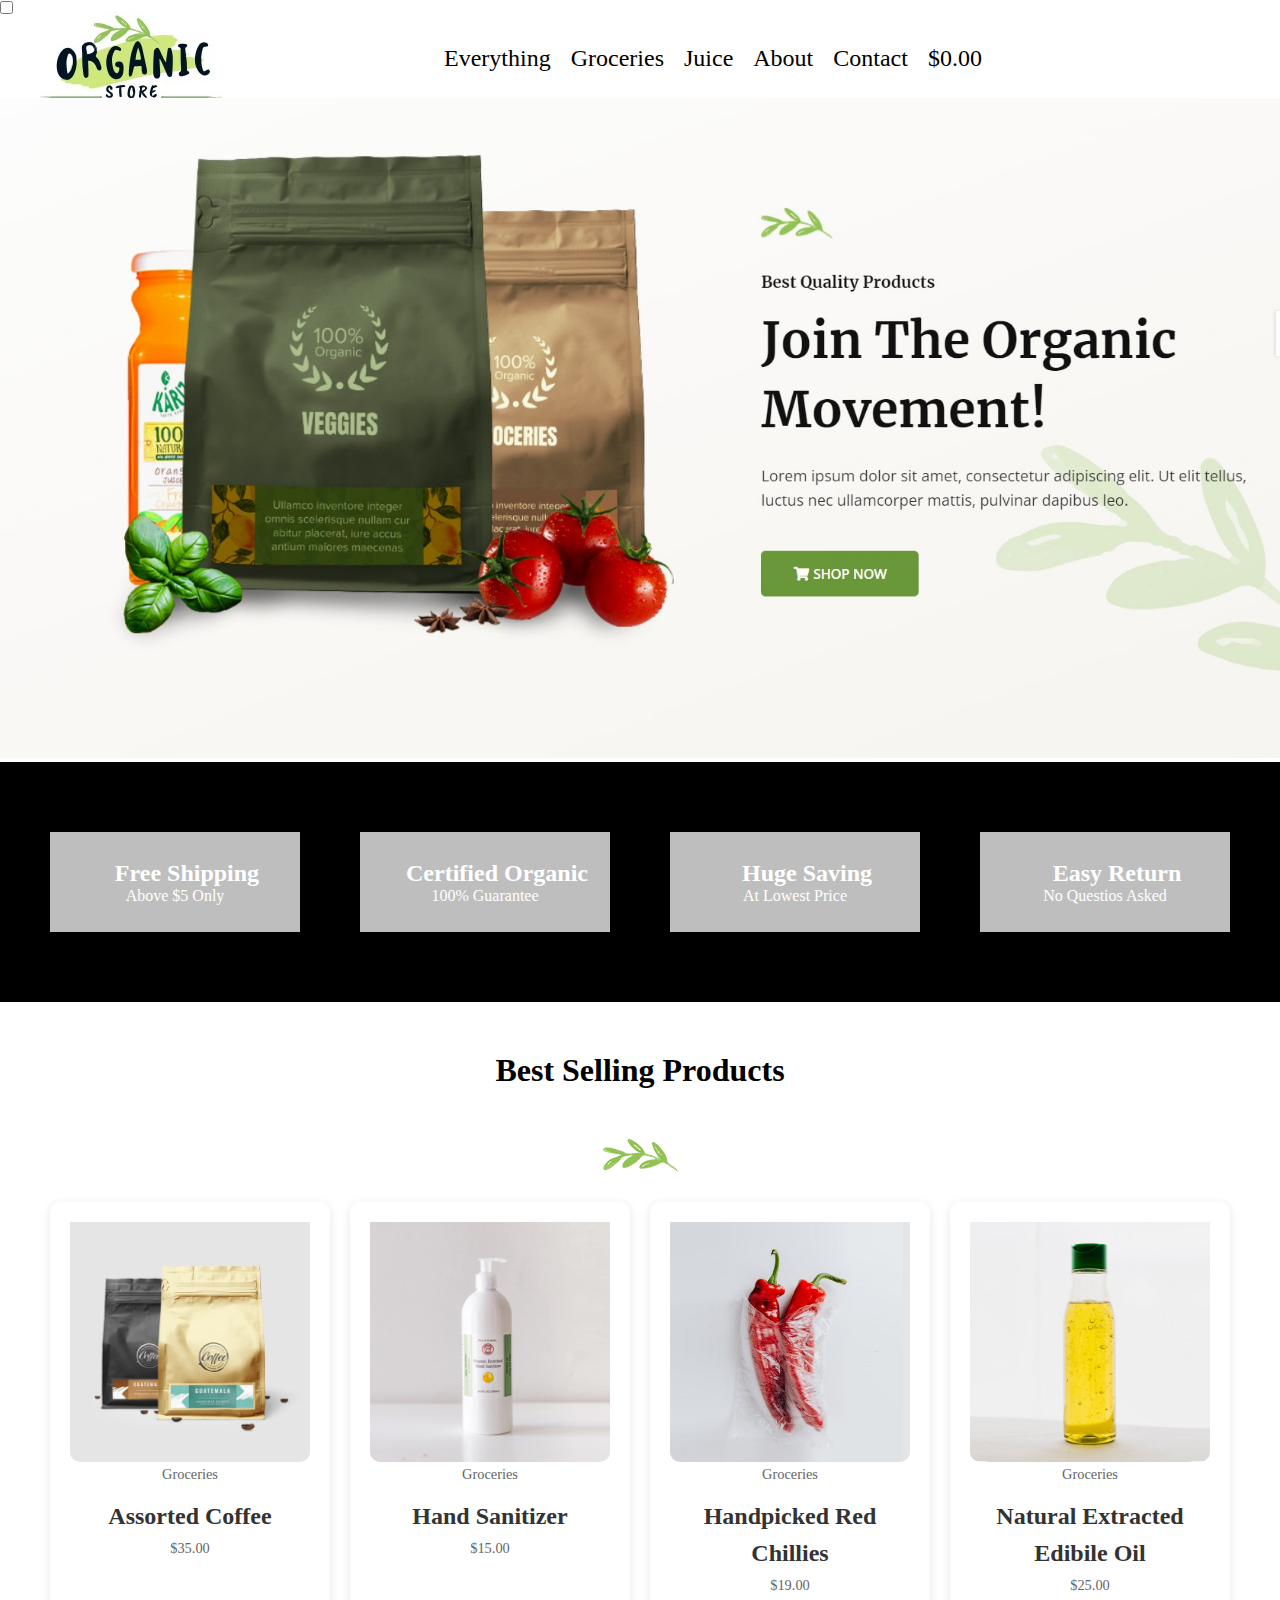
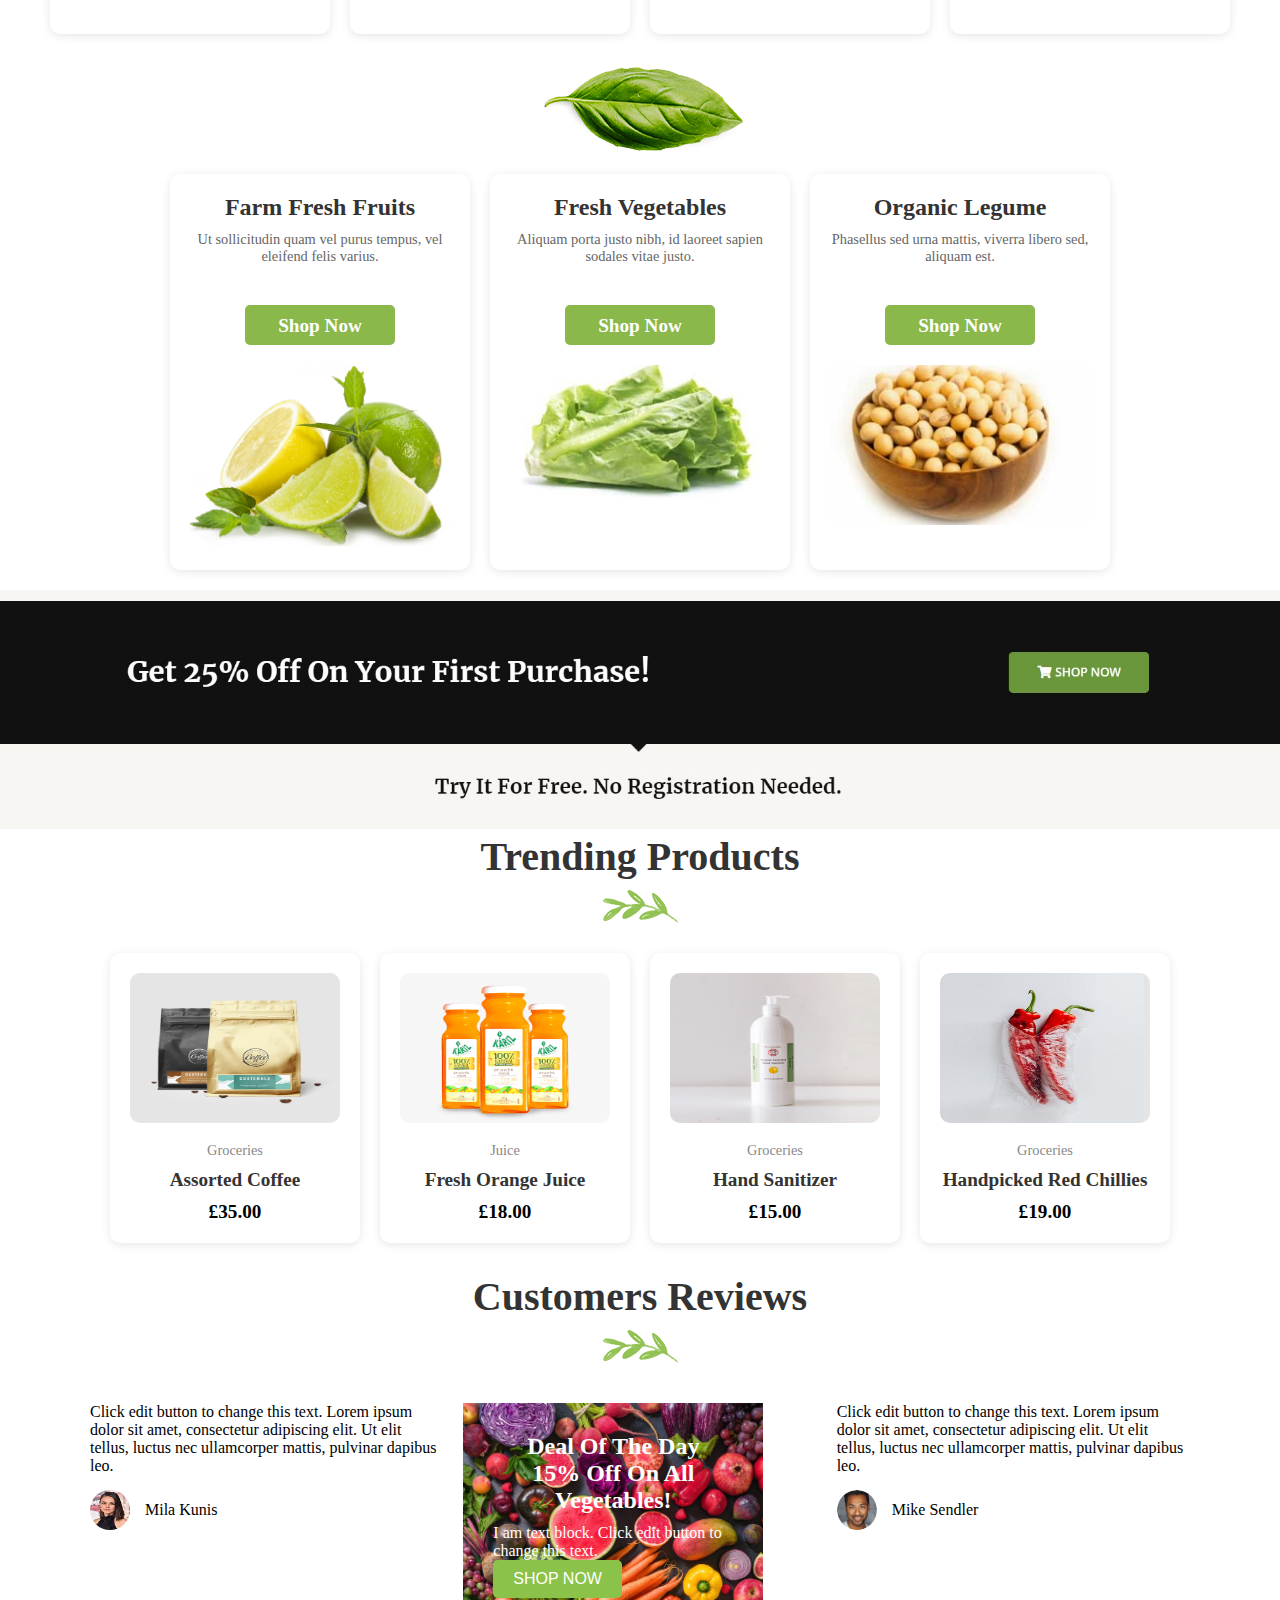
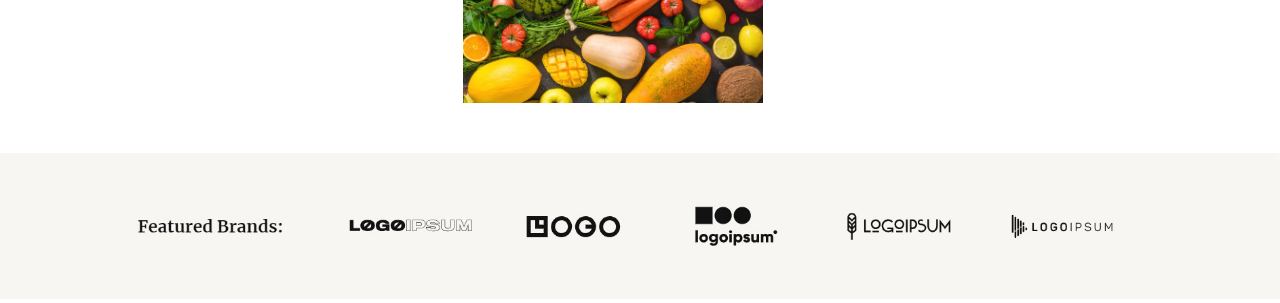
==== index.html @ df2e71de "first_commit" ====
<!DOCTYPE html>
<html lang="en">
  <head>
    <meta charset="UTF-8" />
    <meta name="viewport" content="width=device-width, initial-scale=1.0" />
    <link
      rel="stylesheet"
      href="https://cdnjs.cloudflare.com/ajax/libs/font-awesome/6.6.0/css/all.min.css"
      integrity="sha512-Kc323vGBEqzTmouAECnVceyQqyqdsSiqLQISBL29aUW4U/M7pSPA/gEUZQqv1cwx4OnYxTxve5UMg5GT6L4JJg=="
      crossorigin="anonymous"
      referrerpolicy="no-referrer"
    />
    <link rel="stylesheet" href="style.css" />
    <title>MULTI_PAGE</title>
  </head>
  <body>
    <input type="checkbox" id="click" />
    <nav>
      <a href="index.html"><img src="/images/logoimg.jpg" alt=""/></a>

      <ul>
        <li><a href="Everything.html">Everything</a></li>
        <li><a href="Groceries.html">Groceries</a></li>
        <li><a href="Juice.html">Juice</a></li>
        <li><a href="About.html">About</a></li>
        <li><a href="Contact.html">Contact</a></li>
        <li><a href="$0.00.html">$0.00</a></li>
        <li>
          <a href="bucket.html"><i class="fa-solid fa-bucket" style="color:#069308;"></i></a>
        </li>
        <li>
          <a href="user.html"><i class="fa-solid fa-user" style="color:#069308;"></i></a>
        </li>
      </ul>
      <label for="click"><i class="fa-solid fa-bars" style="color:white;"></i></label>
    </nav>
    <div class="best">
      <img src="images/fullimg.jpg" alt=""/>
    </div>
    <div class="border">
      <div class="content">
        <div class="icon">
          <i class="fa-solid fa-van-shuttle" style="color: #069308;"></i>
          <h2>Free Shipping</h2>
        </div>
        <div class="text">
          
          <p>Above $5 Only</p>
        </div>
      </div>
      <div class="content">
        <div class="icon">
          <i class="fa-solid fa-users" style="color: #069308;"></i>
          <h2>Certified Organic</h2>
        </div>
        <div class="text">
         
          <p>100% Guarantee</p>
        </div>
      </div>
      <div class="content">
        <div class="icon">
          <i class="fa-solid fa-money-check" style="color: #069308;"></i>
          <h2>Huge Saving</h2>
        </div>
        <div class="text">
          
          <p>At Lowest Price</p>
        </div>
      </div>
      <div class="content">
        <div class="icon">
          <i class="fa-solid fa-recycle" style="color: #069308;"></i>
          <h2>Easy Return</h2>
        </div>
        <div class="text">
           <p>No Questios Asked</p>
        </div>
      </div>
    </div>
      <div class="selling">
      <div>
      <h1>Best Selling Products</h1>
    </div>
    <div class="leaf">
      <img src="images/leaves.png" alt=""/>
    </div>
    <div class="cards">
    <div class="card">
      <img src="images/coffeeimg.jpg" alt=""/>
      <p>Groceries</p>
      <h2>Assorted Coffee</h2>
      <div class="rating">
        <i class="fa-regular fa-star"></i>
        <i class="fa-regular fa-star"></i>
        <i class="fa-regular fa-star"></i>
        <i class="fa-regular fa-star"></i>
        <i class="fa-regular fa-star"></i>
      </div>
      <p>$35.00</p>
    </div>
    <div class="card">
      <img src="images/sanitizerimg.jpg" alt=""/>
      <p>Groceries</p>
      <h2>Hand Sanitizer</h2>
      <div class="rating">
        <i class="fa-regular fa-star"></i>
        <i class="fa-regular fa-star"></i>
        <i class="fa-regular fa-star"></i>
        <i class="fa-regular fa-star"></i>
        <i class="fa-regular fa-star"></i>
      </div>
      <p>$15.00</p>
    </div>
    <div class="card">
      <img src="images/red-chillies.jpg" alt=""/>
      <p>Groceries</p>
      <h2>Handpicked Red</h2>
      <h2>Chillies</h2>
      <div class="rating">
        <i class="fa-regular fa-star"></i>
        <i class="fa-regular fa-star"></i>
        <i class="fa-regular fa-star"></i>
        <i class="fa-regular fa-star"></i>
        <i class="fa-regular fa-star"></i>
      </div>
      <p>$19.00</p>
    </div>
    <div class="card">
      <img src="images/edible-oil.jpg" alt=""/>
      <p>Groceries</p>
      <h2>Natural Extracted</h2>
      <h2>Edibile Oil</h2>
      <div class="rating">
        <i class="fa-regular fa-star"></i>
        <i class="fa-regular fa-star"></i>
        <i class="fa-regular fa-star"></i>
        <i class="fa-regular fa-star"></i>
        <i class="fa-regular fa-star"></i>
      </div>
      <p>$25.00</p>
    </div>

    </div>
    </div>
  </div>
  <div class="basil">
  <img src="images/basil-leaf.png" alt=""/>
  </div>
  <div class="container">
    <div class="shop">
        <h2>Farm Fresh Fruits</h2>
        <p>Ut sollicitudin quam vel purus tempus, vel eleifend felis varius.</p>
        <a href="#" class="button">Shop Now</a>
        <img src="images/Lemon.jpg" alt="">
    </div>
    <div class="shop">
        <h2>Fresh Vegetables</h2>
        <p>Aliquam porta justo nibh, id laoreet sapien sodales vitae justo.</p>
        <a href="#" class="button">Shop Now</a>
        <img src="images/veges.jpg" alt="">
    </div>
    <div class="shop">
        <h2>Organic Legume</h2>
        <p>Phasellus sed urna mattis, viverra libero sed, aliquam est.</p>
        <a href="#" class="button">Shop Now</a>
        <img src="images/beans.jpg" alt="">
    </div>
    </div>
    <div class="off">
      <img src="images/shop.jpg" alt=""/>
    </div>
    <div class="trending-products">
      <h1>Trending Products</h1>
      <img src="images/leaves.png" alt="">
      </div>
      <div class="product-container">
          <div class="product-card">
              <img src="images/coffeeimg.jpg" alt="">
              <p class="category">Groceries</p>
              <h2>Assorted Coffee</h2>
            <i class="fa-regular fa-star"></i>
        <i class="fa-regular fa-star"></i>
        <i class="fa-regular fa-star"></i>
        <i class="fa-regular fa-star"></i>
        <i class="fa-regular fa-star"></i>
              
              <p class="price">£35.00</p>
              </div>
         
          <div class="product-card">
              <img src="images/orage-juice-karizimg.jpg" alt="">
              <p class="category">Juice</p>
              <h2>Fresh Orange Juice</h2>
              <i class="fa-regular fa-star"></i>
        <i class="fa-regular fa-star"></i>
        <i class="fa-regular fa-star"></i>
        <i class="fa-regular fa-star"></i>
        <i class="fa-regular fa-star"></i>
              <p class="price">£18.00</p>
          </div>
          <div class="product-card">
              <img src="images/sanitizerimg.jpg" alt="">
              <p class="category">Groceries</p>
              <h2>Hand Sanitizer</h2>
              <i class="fa-regular fa-star"></i>
        <i class="fa-regular fa-star"></i>
        <i class="fa-regular fa-star"></i>
        <i class="fa-regular fa-star"></i>
        <i class="fa-regular fa-star"></i>
              <p class="price">£15.00</p>
          </div>
          <div class="product-card">
              <img src="images/red-chillies.jpg" alt="">
              <p class="category">Groceries</p>
              <h2>Handpicked Red Chillies</h2>
              <i class="fa-regular fa-star"></i>
        <i class="fa-regular fa-star"></i>
        <i class="fa-regular fa-star"></i>
        <i class="fa-regular fa-star"></i>
        <i class="fa-regular fa-star"></i>
              <p class="price">£19.00</p>
          </div>
        </div>
    <section class="customer-reviews">
      <div class="content">
        <h1>Customers Reviews</h1>
        <img src="images/leaves.png" alt="">
      </div>
     
      <div class="review-container">
          <div class="review-card">
            <i class="fa-regular fa-star"style="color:orange;"></i>
            <i class="fa-regular fa-star"style="color:orange;"></i>
            <i class="fa-regular fa-star"style="color:orange;"></i>
            <i class="fa-regular fa-star"style="color:orange;"></i>
            <i class="fa-regular fa-star"style="color:orange;"></i>
              <p>Click edit button to change this text. Lorem ipsum dolor sit amet, consectetur adipiscing elit. Ut elit tellus, luctus nec ullamcorper mattis, pulvinar dapibus leo.</p>
              <div class="reviewer">
                  <img src="images/mila.jpg" alt="">
                  <p>Mila Kunis</p>
              </div>
          </div>
          <div class="deal-card">
              <h2>Deal Of The Day<br>15% Off On All Vegetables!</h2>
              <p>I am text block. Click edit button to change this text.</p>
              <button>SHOP NOW</button>
          </div>
          <div class="review-card">
            <i class="fa-regular fa-star"style="color:orange;" ></i>
            <i class="fa-regular fa-star"style="color:orange;"></i>
            <i class="fa-regular fa-star"style="color:orange;"></i>
            <i class="fa-regular fa-star"style="color:orange;"></i>
            <i class="fa-regular fa-star"style="color:orange;"></i>
              <p>Click edit button to change this text. Lorem ipsum dolor sit amet, consectetur adipiscing elit. Ut elit tellus, luctus nec ullamcorper mattis, pulvinar dapibus leo.</p>
              <div class="reviewer">
                  <img src="images/mike.jpg" alt="">
                  <p>Mike Sendler</p>
              </div>
          </div>
      </div>
  </section>
  <div class="brands">
    <img src="images/brands.jpg" alt=""/>
  </div>
  <section class="foot">
    <div></div>
  </section>
    
  </body>
  </html>
---- style.css ----
* {
  margin: 0;
  padding: 0;
  box-sizing: border-box;
}
nav img {
  margin-left: 40px;
}
nav {
  background-color: white;
  height: 80px;
  display: flex;
  justify-content: space-between;
  align-items: center;
  text-align: center;
}
nav ul {
  display: flex;
  flex-direction: row;
  list-style: none;
  gap: 20px;
}
nav ul {
  margin-right: 40px;
  text-align: center;
}
nav ul li a {
  font-size: 24px;
  color: black;
  text-decoration: none;
  text-align: center;
}
.best img {
  width: 100%;
  height: 100%;
}
.border {
  background-color: black;
  display: grid;
  grid-template-columns: 1fr 1fr 1fr 1fr;
  color: white;
  justify-content: center;
  align-items: center;
  padding: 20px;
  height: 240px;
  width: 100%;
}
.border .content {
  background-color: rgb(190, 190, 190);
  height: 100px;
  padding: 10px 10px;
  margin: 30px;
  display: flex;
  flex-direction: column;
  justify-content: center;
  align-items: center;
}
.border .content .icon {
  display: flex;
}
.border .content .icon i {
  margin: 10px 12px;
}
.selling h1 {
  text-align: center;
  margin: 50px;
}
.selling .leaf img {
  align-items: center;
  justify-content: center;
  text-align: center;
  display: inline-block;
  vertical-align: middle;
}
.leaf {
  display: flex;
  justify-content: center;
  align-items: center;
}

.cards {
  display: grid;
  grid-template-columns: 1fr 1fr 1fr 1fr;
  gap: 20px;
  margin: 30px 50px;
}

.card {
  background-color: #fff;
  border-radius: 10px;
  box-shadow: 0 2px 10px rgba(0, 0, 0, 0.1);
  padding: 20px;
  text-align: center;
  position: relative;
}

.card h2 {
  font-size: 1.5em;
  margin-bottom: 10px;
  color: #333;
}

.card p {
  color: #666;
  font-size: 0.9em;
  margin-bottom: 20px;
}
.basil {
  display: flex;
  justify-content: center;
  align-items: center;
}
.button {
  display: inline-block;
  background-color: #069308;
  color: white;
  padding: 10px 20px;
  border-radius: 10px;
  text-decoration: none;
  text-align: center;
  font-weight: 150px;
  font-size: larger;
  margin: 20px;
  width: 150px;
  height: 40px;
}
.card img {
  width: 100%;
  height: auto;
  border-radius: 0 0 10px 10px;
}
.container {
  display: flex;
  justify-content: center;
  gap: 20px;
  padding: 20px;
}

.shop {
  background-color: #fff;
  border-radius: 10px;
  box-shadow: 0 2px 10px rgba(0, 0, 0, 0.1);
  padding: 20px;
  text-align: center;
  width: 300px;
  position: relative;
}

.shop h2 {
  font-size: 1.5em;
  margin-bottom: 10px;
  color: #333;
}

.shop p {
  color: #666;
  font-size: 0.9em;
  margin-bottom: 20px;
}

.button {
  display: inline-block;
  background-color: #8ab84b;
  color: white;
  padding: 10px 20px;
  border-radius: 5px;
  text-decoration: none;
  font-weight: bold;
  margin-bottom: 20px;
}
.button:hover {
  background-color: darkgreen;
}

.shop img {
  width: 100%;
  height: auto;
  border-radius: 0 0 10px 10px;
}
.off img {
  width: 100%;
}
.trending-products {
  max-width: 1200px;
  margin: 0 auto;
  display: flex;
  flex-direction: column;
  justify-content: center;
  align-items: center;
}

.trending-products h1 {
  font-size: 2.5em;
  color: #333;
  margin-bottom: 10px;
  text-align: center;
}

.product-container {
  display: flex;
  justify-content: center;
  gap: 20px;
  margin: 30px 50px;
}

.product-card {
  background-color: #fff;
  border-radius: 10px;
  box-shadow: 0 2px 10px rgba(0, 0, 0, 0.1);
  padding: 20px;
  width: 250px;
  text-align: center;
  transition: transform 0.3s;
}

.product-card:hover {
  transform: scale(1.05);
}

.product-card img {
  width: 100%;
  height: 150px;
  border-radius: 10px;
  margin-bottom: 15px;
}

.category {
  font-size: 0.9em;
  color: #888;
  margin-bottom: 10px;
}

.product-card h2 {
  font-size: 1.2em;
  color: #333;
  margin-bottom: 10px;
}

.price {
  font-size: 1.2em;
  color: #000;
  font-weight: bold;
}
.customer-reviews {
  max-width: 1200px;
  margin: 0 auto;
}
.customer-reviews .content {
  display: flex;
  flex-direction: column;
  align-items: center;
  justify-content: center;
}
.customer-reviews h1 {
  font-size: 2.5em;
  color: #333;
  margin-bottom: 10px;
  text-align: center;
}

.leaf-icon {
  width: 50px;
  margin-bottom: 20px;
  align-items: center;
}

.review-container {
  display: grid;
  grid-template-columns: 1fr 1fr 1fr;
  justify-content: center;
  gap: 20px;
  height: 100%;
  margin: 40px 50px;
}

.review-card .deal-card {
  background-color: #fff;
  border-radius: 10px;
  box-shadow: 0 2px 10px rgba(0, 0, 0, 0.1);
  padding: 20px;
  width: 100px;
  text-align: center;
  transition: transform 0.3s;
}

.review-card:hover .deal-card:hover {
  transform: scale(1.05);
}

.reviewer {
  display: flex;
  align-items: center;
  margin-top: 15px;
}

.reviewer img {
  width: 40px;
  height: 40px;
  border-radius: 50%;
  margin-right: 10px;
}

.reviewer p {
  margin: 5px;
  text-align: center;
  justify-content: center;
}

.deal-card {
  background-image: url("images/vegfurits.jpg");
  background-size: cover;
  color: #fff;
  text-align: left;
  padding: 30px;
  width: 300px;
  height: 300px;
}

.deal-card h2 {
  font-size: 1.5em;
  margin-bottom: 10px;
  text-align: center;
}

.deal-card button {
  background-color: #8bc34a;
  color: white;
  border: none;
  padding: 10px 20px;
  cursor: pointer;
  border-radius: 5px;
  font-size: 1em;
  transition: background-color 0.3s;
  align-items: center;
}

.deal-card button:hover {
  background-color: darkgreen;
}
.brands img {
  width: 100%;
  margin-top: 10px;
}
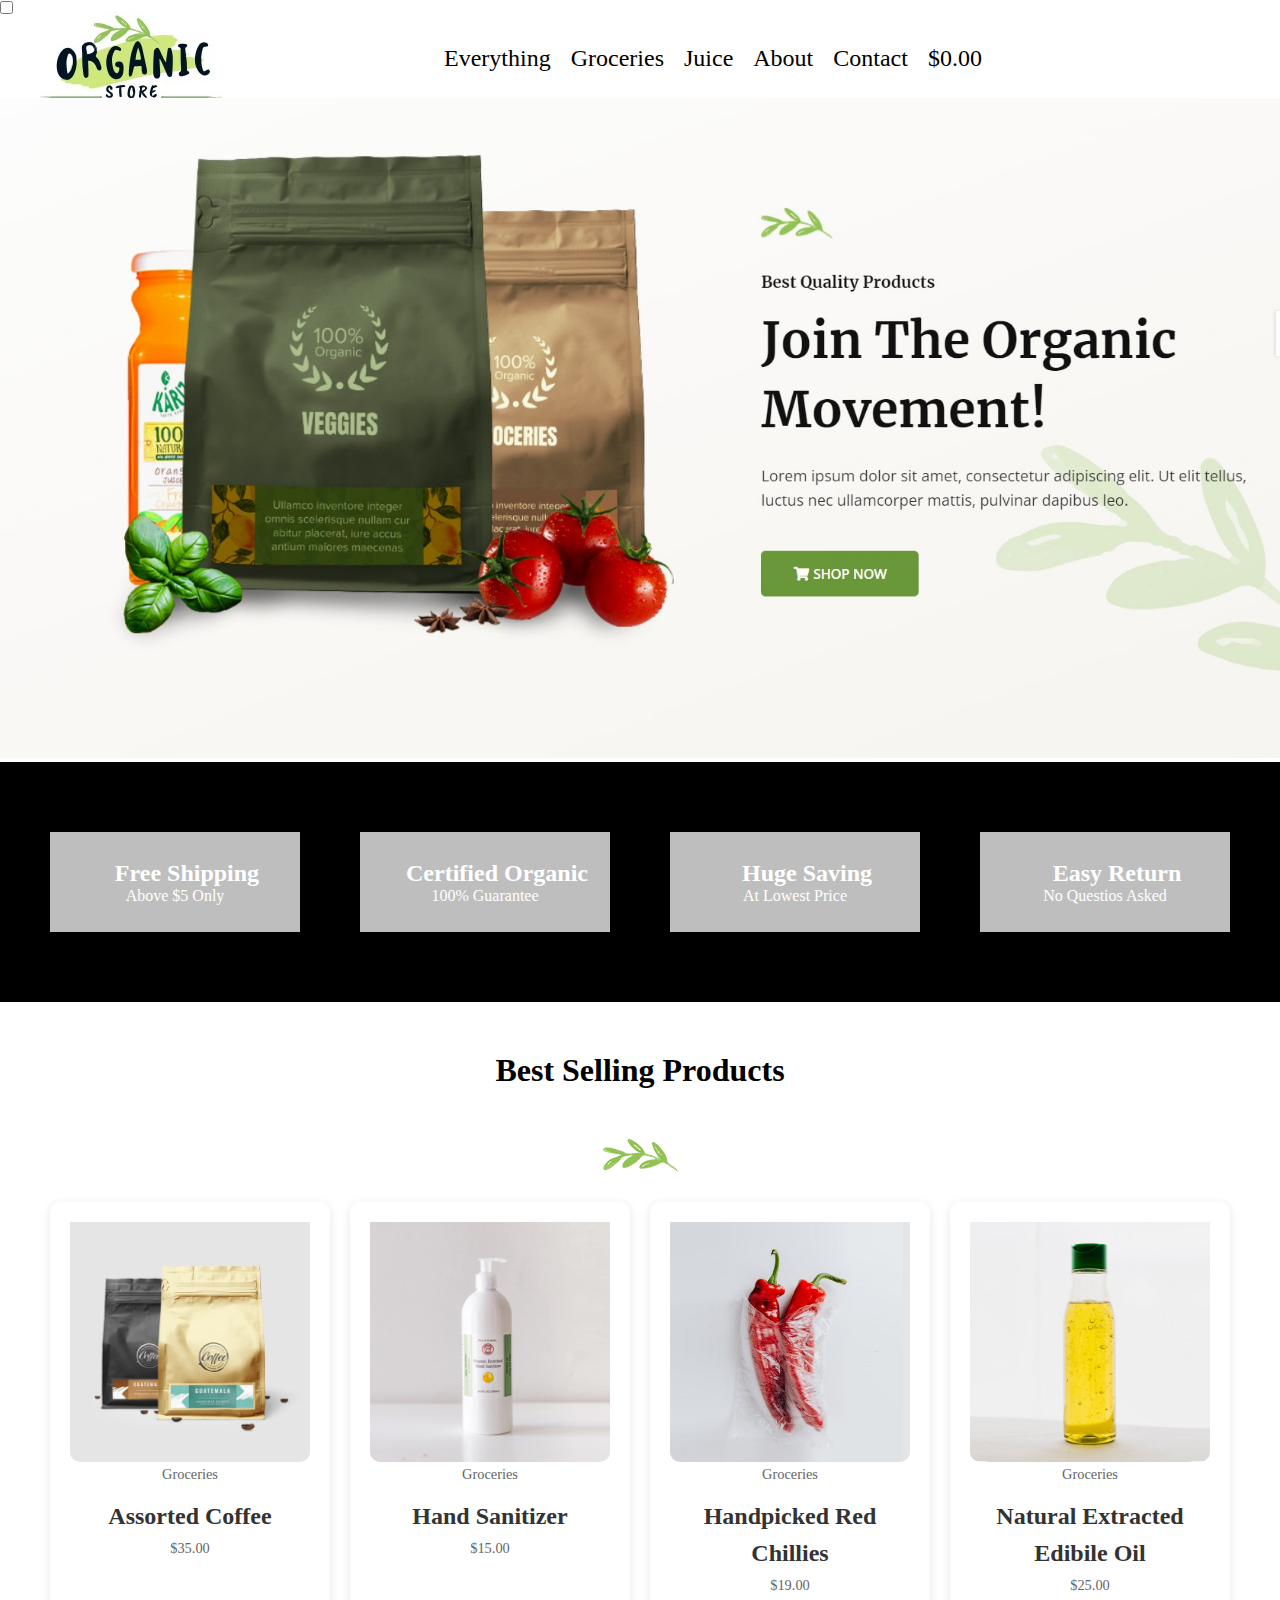
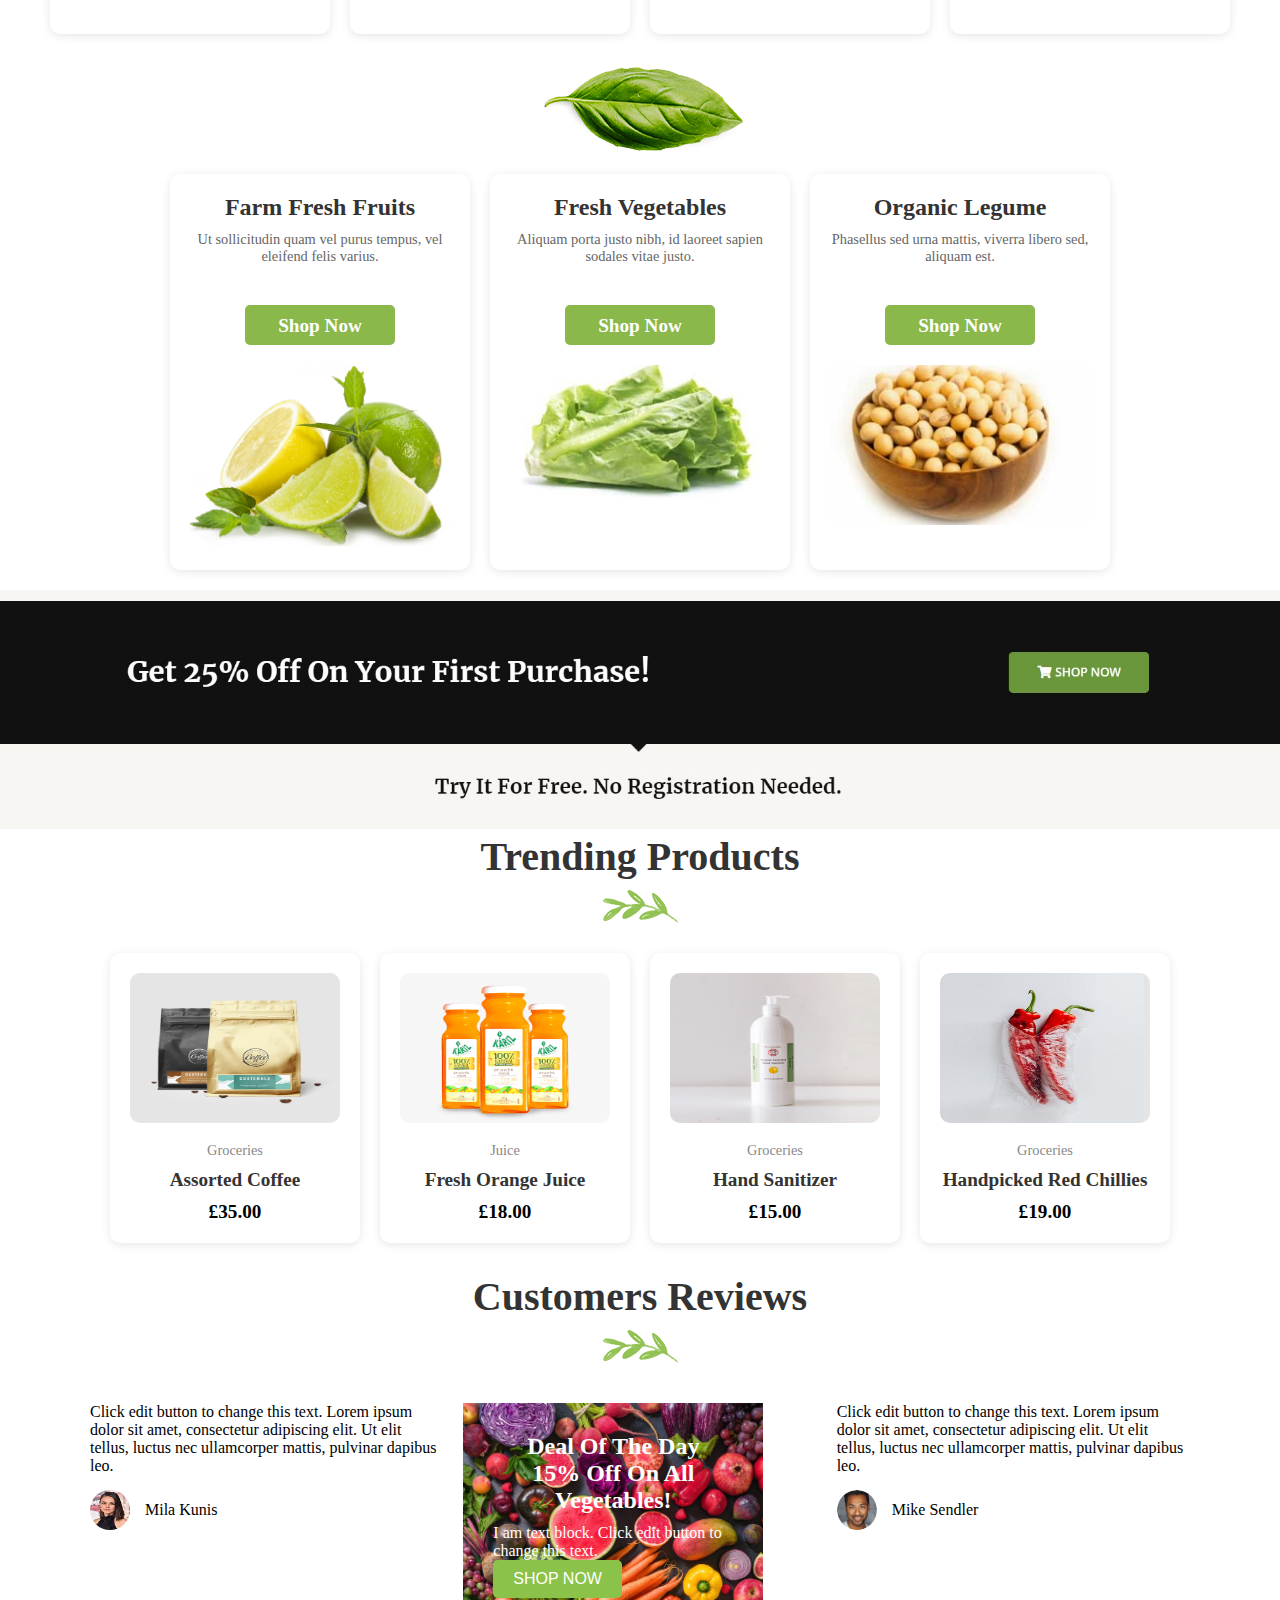
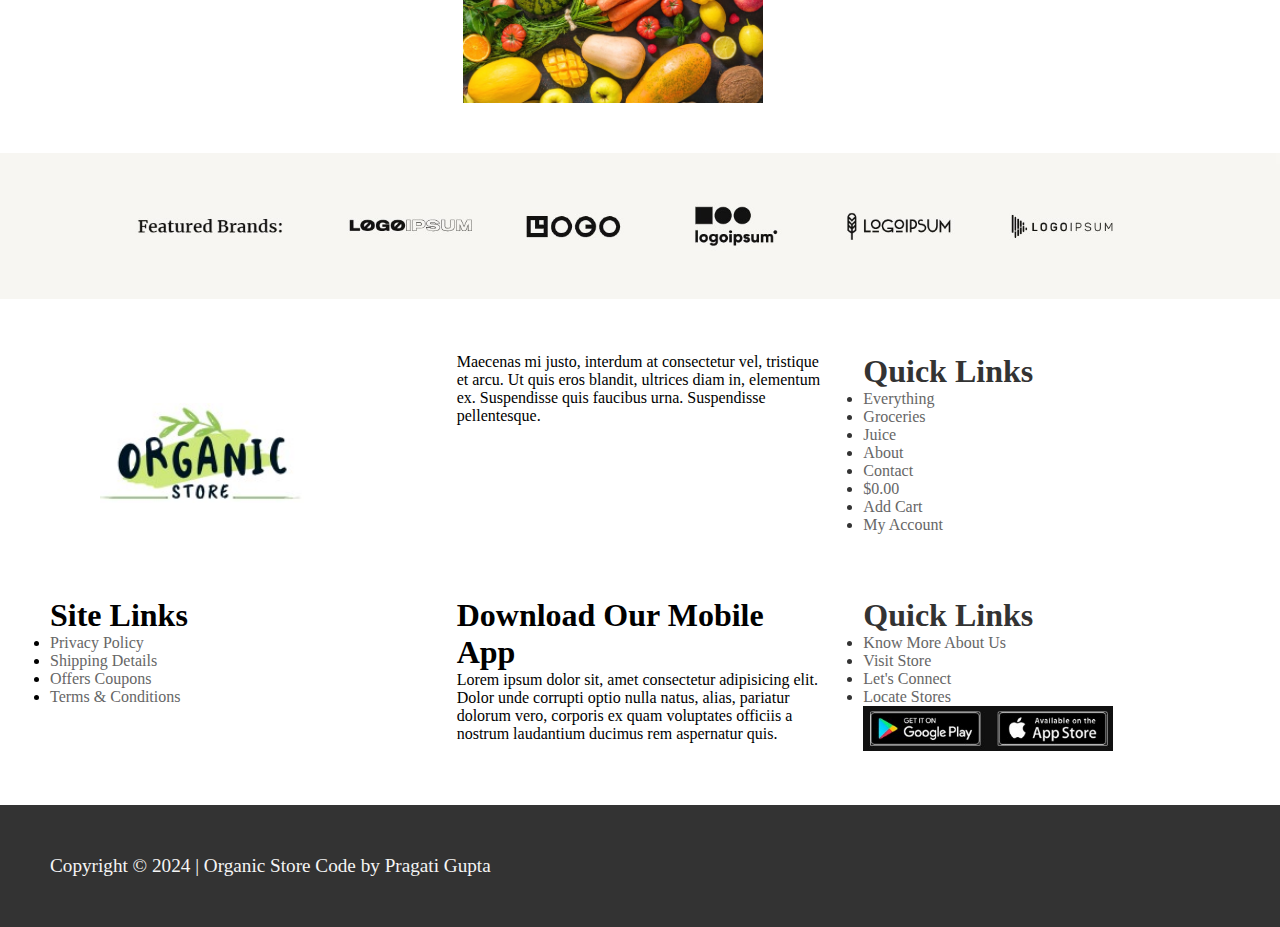
==== commit 31bbb247: "third commit" ====
--- a/index.html
+++ b/index.html
@@ -99,7 +99,7 @@
       </div>
       <p>$35.00</p>
     </div>
-    <div class="card">
+      <div class="card">
       <img src="images/sanitizerimg.jpg" alt=""/>
       <p>Groceries</p>
       <h2>Hand Sanitizer</h2>
@@ -263,9 +263,80 @@
   <div class="brands">
     <img src="images/brands.jpg" alt=""/>
   </div>
-  <section class="foot">
-    <div></div>
-  </section>
+  <section class="footer">
+    <div class="footerimg">
+      <img src="images/logoimg.jpg" alt="">
+    </div>
+    <div class="pera">
+    <p>Maecenas mi justo, interdum at consectetur vel, tristique et arcu. Ut quis eros blandit, ultrices diam in, elementum ex. Suspendisse quis faucibus urna. Suspendisse pellentesque.</p>
+</div>
+<div class="quicklinks">
+  <div class="quick">
+  <h1>Quick Links</h1>
+  </div>
+  <div class="links">
+    <ul>
+    <li><a href="Everything.html">Everything</a></li>
+       <li> <a href="Groceries.html">Groceries</a></li>
+       <li> <a href="Juice.html">Juice</a></li>
+       <li> <a href="About.html">About</a></li>
+        <li><a href="Contact.html">Contact</a></li>
+       <li> <a href="$0.00.html">$0.00</a></li>
+        <li><a href="bucket.html">Add Cart</a></li>
+       <li> <a href="user.html">My Account</a></li>
+        </ul>
+      </div>
+</div>
+<div class="sitelinks">
+  <div class="site">
+    <h1>Site Links</h1>
+  </div>
+  <div class="link">
+    <ul>
+    <li><a href="#">Privacy Policy</a></li>
+    <li><a href="#">Shipping Details</a></li>
+    <li><a href="#">Offers Coupons</a></li>
+   <li><a href="#">Terms & Conditions</a></li>
+    </ul>
+  </div>
+</div>
+<div class="mobileapp">
+  <div class="mobile">
+  <h1>Download Our Mobile App</h1>
+  </div>
+  <div class="app">
+    <p>Lorem ipsum dolor sit, amet consectetur adipisicing elit. Dolor unde corrupti optio nulla natus, alias, pariatur dolorum vero, corporis ex quam voluptates officiis a nostrum laudantium ducimus rem aspernatur quis.</p>
+ </div>
+</div>
+<div class="quicklinks">
+  <div class="quick">
+    <h1>Quick Links</h1>
+  </div>
+  <div class="knowmore">
+    <ul>
+    <li><a href="#">Know More About Us</a></li>
+    <li><a href="#">Visit Store</a></li>
+    <li><a href="#">Let's Connect</a></li>
+    <li><a href="#">Locate Stores</a></li>
+    </ul>
+  </div>
+<div class="google">
+  <img src="images/google.jpg" alt=""/>
+</div>
+</div>
+</section>
+<footer class="copyright">
+  <p>Copyright © 2024 | Organic Store Code by Pragati Gupta</p>
+  <div class="social">
+      
+   <a href="#"><i class="fab fa-facebook-f"style="color:whitesmoke;"></i></a>
+   <a href="#"><i class="fab fa-twitter"style="color:whitesmoke"></i></a>
+   <a href="#"><i class="fab fa-instagram"style="color:whitesmoke"></i></a>
+    <a href="#"><i class="fab fa-whatsapp"style="color:whitesmoke"></i></a>
+   <a href="#"><i class="fa-solid fa-at"style="color:whitesmoke"></i></a>
+
+  </div>
+</footer>
     
   </body>
   </html>
--- a/style.css
+++ b/style.css
@@ -341,3 +341,50 @@
   width: 100%;
   margin-top: 10px;
 }
+.footer{
+  background-color: white;
+  display:grid;
+  grid-template-columns: 1fr 1fr 1fr;
+  gap:40px;
+  cursor: pointer;
+  padding:50px;
+  
+}
+  .footer ul li a{
+  list-style: none;
+  text-decoration:none;
+  color:#666;
+  display: inline;
+}
+.footer .footerimg img{
+  height:100px;
+  margin: 50px;
+
+}
+.footer .pera{
+  text-align: start;
+}
+.footer .quicklinks {
+text-align: start;
+color:#333
+}
+.footer.links{
+  text-align: start;
+  text-decoration:none;
+  display:flex;
+}
+.footer .google img{
+  width:250px;
+}
+.copyright {
+background-color: #333;
+color:whitesmoke;
+text-align: start;
+display: flex;
+text-decoration: none;
+text-align: center;
+align-items: center;
+padding:50px;
+justify-content: space-between;
+font-size: larger;
+}
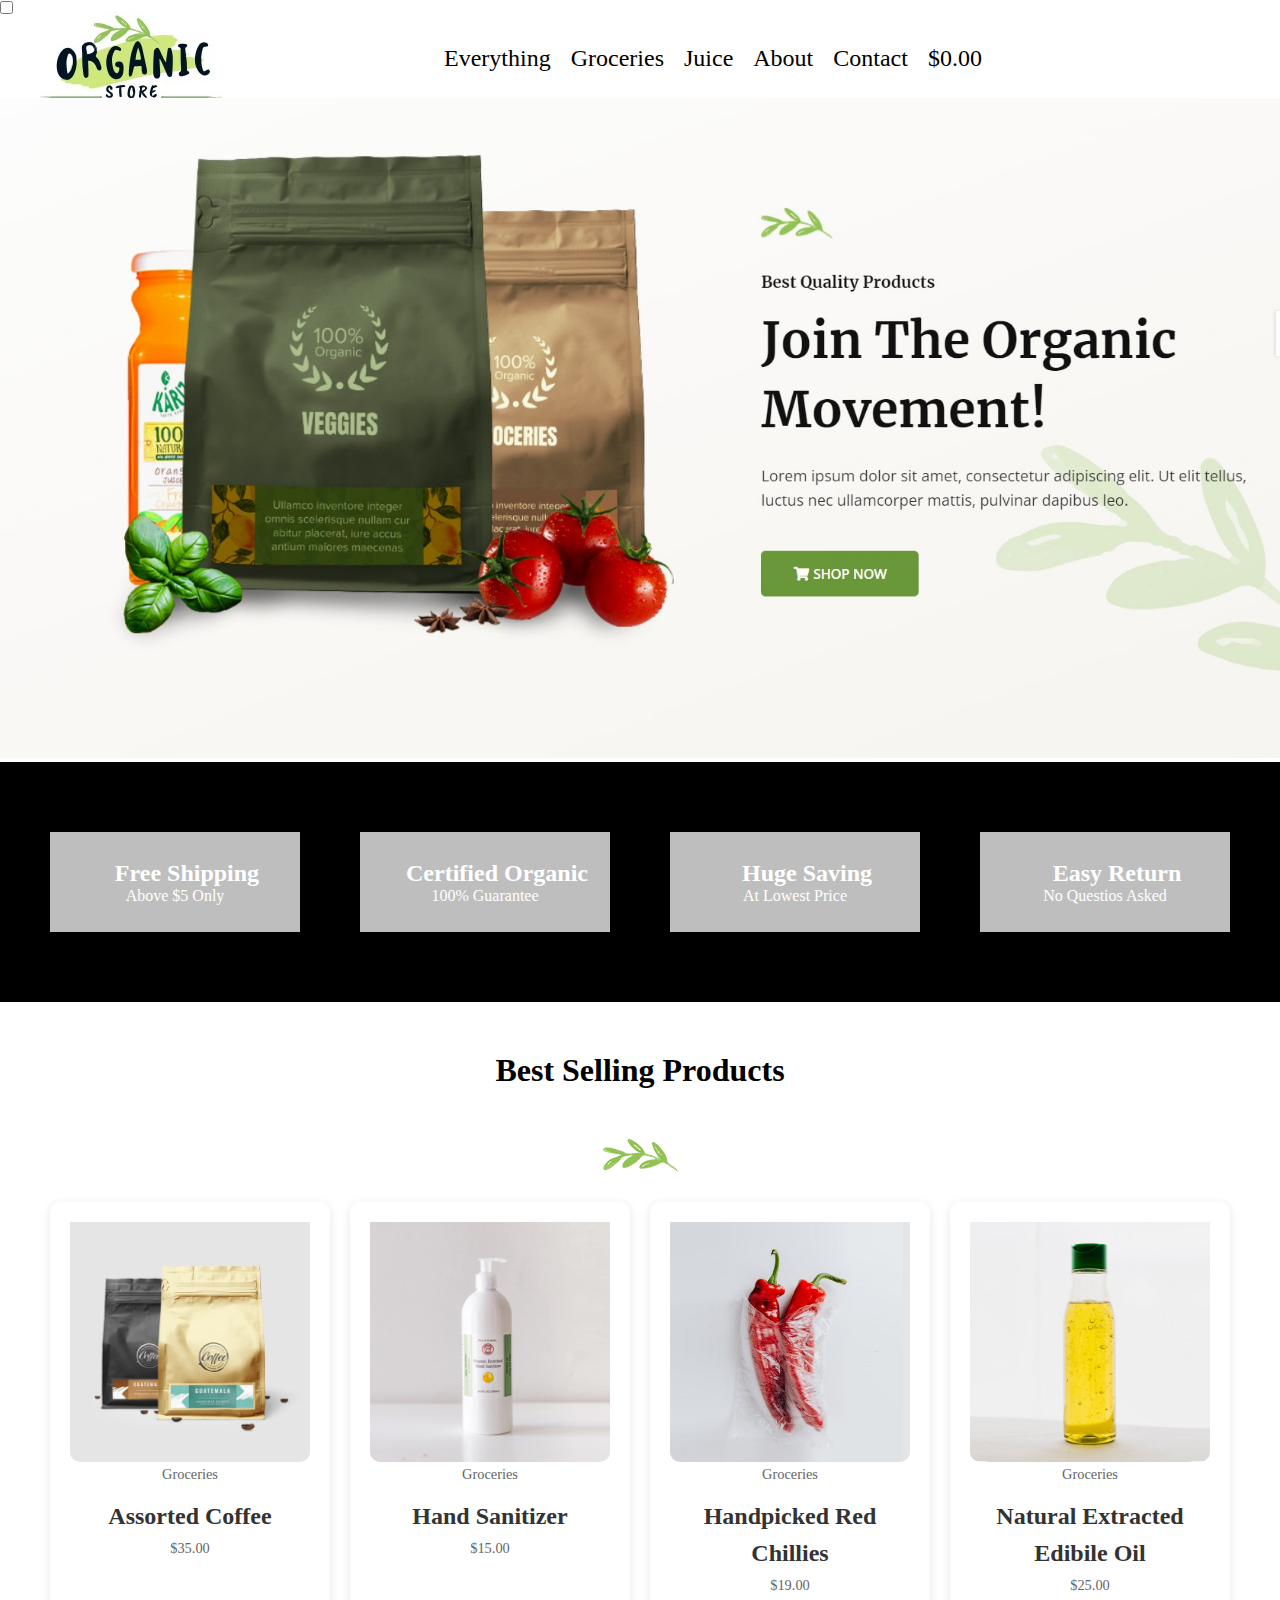
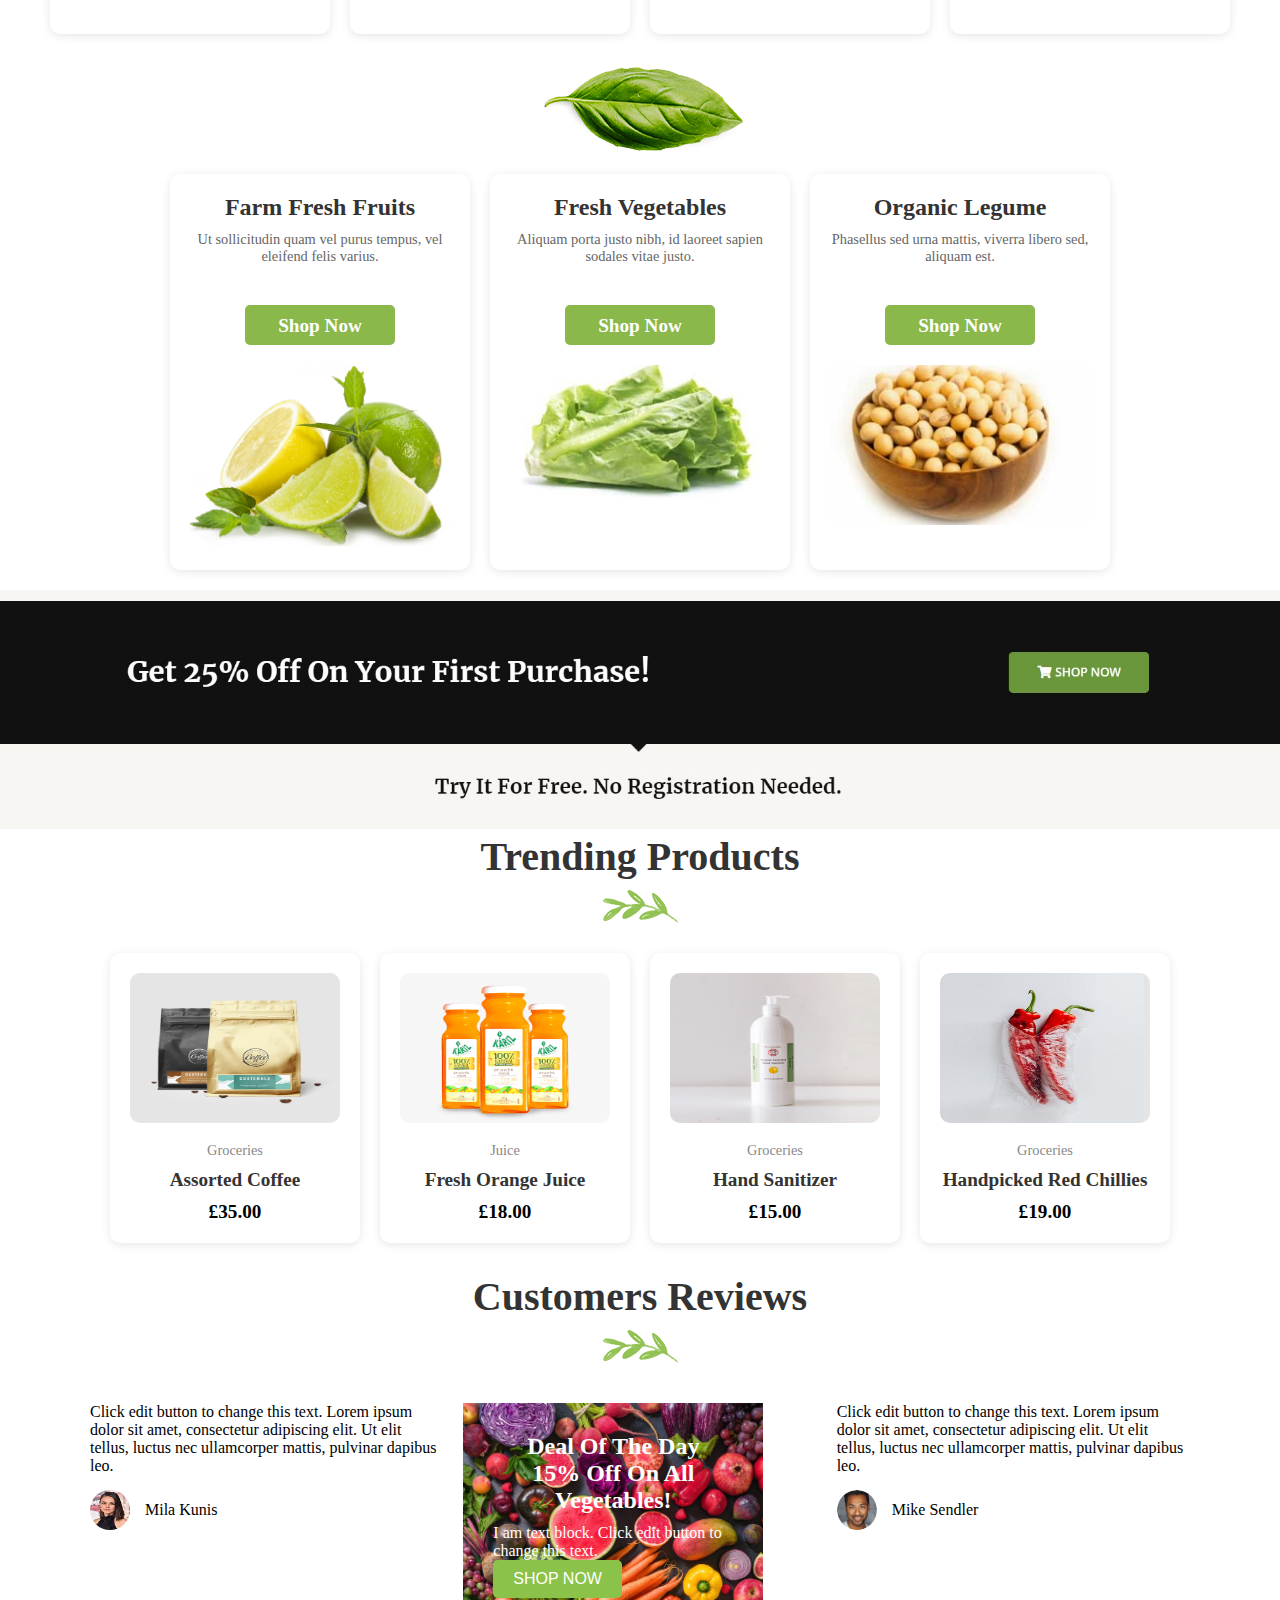
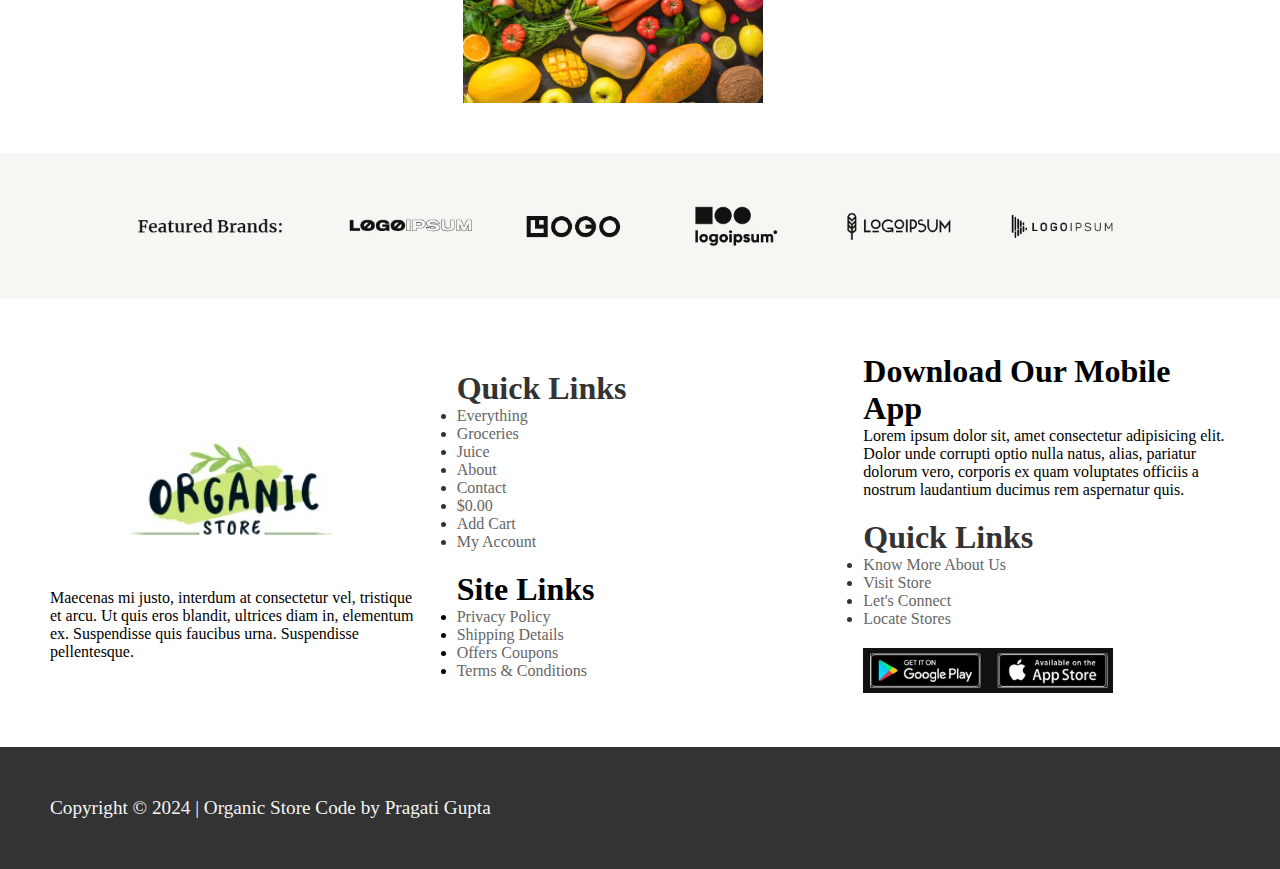
==== commit 459e6bd5: "new commit" ====
--- a/index.html
+++ b/index.html
@@ -266,10 +266,10 @@
   <section class="footer">
     <div class="footerimg">
       <img src="images/logoimg.jpg" alt="">
-    </div>
-    <div class="pera">
-    <p>Maecenas mi justo, interdum at consectetur vel, tristique et arcu. Ut quis eros blandit, ultrices diam in, elementum ex. Suspendisse quis faucibus urna. Suspendisse pellentesque.</p>
-</div>
+      <p>Maecenas mi justo, interdum at consectetur vel, tristique et arcu. Ut quis eros blandit, ultrices diam in, elementum ex. Suspendisse quis faucibus urna. Suspendisse pellentesque.</p>
+
+    </div>
+  <div class="links">
 <div class="quicklinks">
   <div class="quick">
   <h1>Quick Links</h1>
@@ -300,6 +300,8 @@
     </ul>
   </div>
 </div>
+</div>
+<div class="lower-links">
 <div class="mobileapp">
   <div class="mobile">
   <h1>Download Our Mobile App</h1>
@@ -320,6 +322,8 @@
     <li><a href="#">Locate Stores</a></li>
     </ul>
   </div>
+
+</div>
 <div class="google">
   <img src="images/google.jpg" alt=""/>
 </div>
--- a/style.css
+++ b/style.css
@@ -29,6 +29,9 @@
   color: black;
   text-decoration: none;
   text-align: center;
+}
+nav ul li a:hover {
+  color: green;
 }
 .best img {
   width: 100%;
@@ -341,50 +344,68 @@
   width: 100%;
   margin-top: 10px;
 }
-.footer{
+.footer {
   background-color: white;
-  display:grid;
+  display: grid;
   grid-template-columns: 1fr 1fr 1fr;
-  gap:40px;
+  gap: 40px;
   cursor: pointer;
-  padding:50px;
-  
-}
-  .footer ul li a{
+  padding: 50px;
+}
+.footer ul li a {
   list-style: none;
-  text-decoration:none;
-  color:#666;
+  text-decoration: none;
+  color: #666;
   display: inline;
 }
-.footer .footerimg img{
-  height:100px;
+.footer .footerimg {
+  display: flex;
+  flex-direction: column;
+  justify-content: center;
+  align-items: center;
+}
+.footer .footerimg img {
+  height: 100px;
   margin: 50px;
-
-}
-.footer .pera{
+}
+.footer .pera {
   text-align: start;
 }
 .footer .quicklinks {
-text-align: start;
-color:#333
-}
-.footer.links{
   text-align: start;
-  text-decoration:none;
-  display:flex;
-}
-.footer .google img{
-  width:250px;
+  color: #333;
+  margin-bottom: 20px;
+}
+.footer.links {
+  text-align: start;
+  text-decoration: none;
+  display: flex;
+}
+.links {
+  display: flex;
+  flex-direction: column;
+  justify-content: center;
+}
+.lower-links {
+  display: flex;
+  flex-direction: column;
+  justify-content: center;
+}
+.footer .google img {
+  width: 250px;
+}
+.mobileapp {
+  margin-bottom: 20px;
 }
 .copyright {
-background-color: #333;
-color:whitesmoke;
-text-align: start;
-display: flex;
-text-decoration: none;
-text-align: center;
-align-items: center;
-padding:50px;
-justify-content: space-between;
-font-size: larger;
-}
+  background-color: #333;
+  color: whitesmoke;
+  text-align: start;
+  display: flex;
+  text-decoration: none;
+  text-align: center;
+  align-items: center;
+  padding: 50px;
+  justify-content: space-between;
+  font-size: larger;
+}
